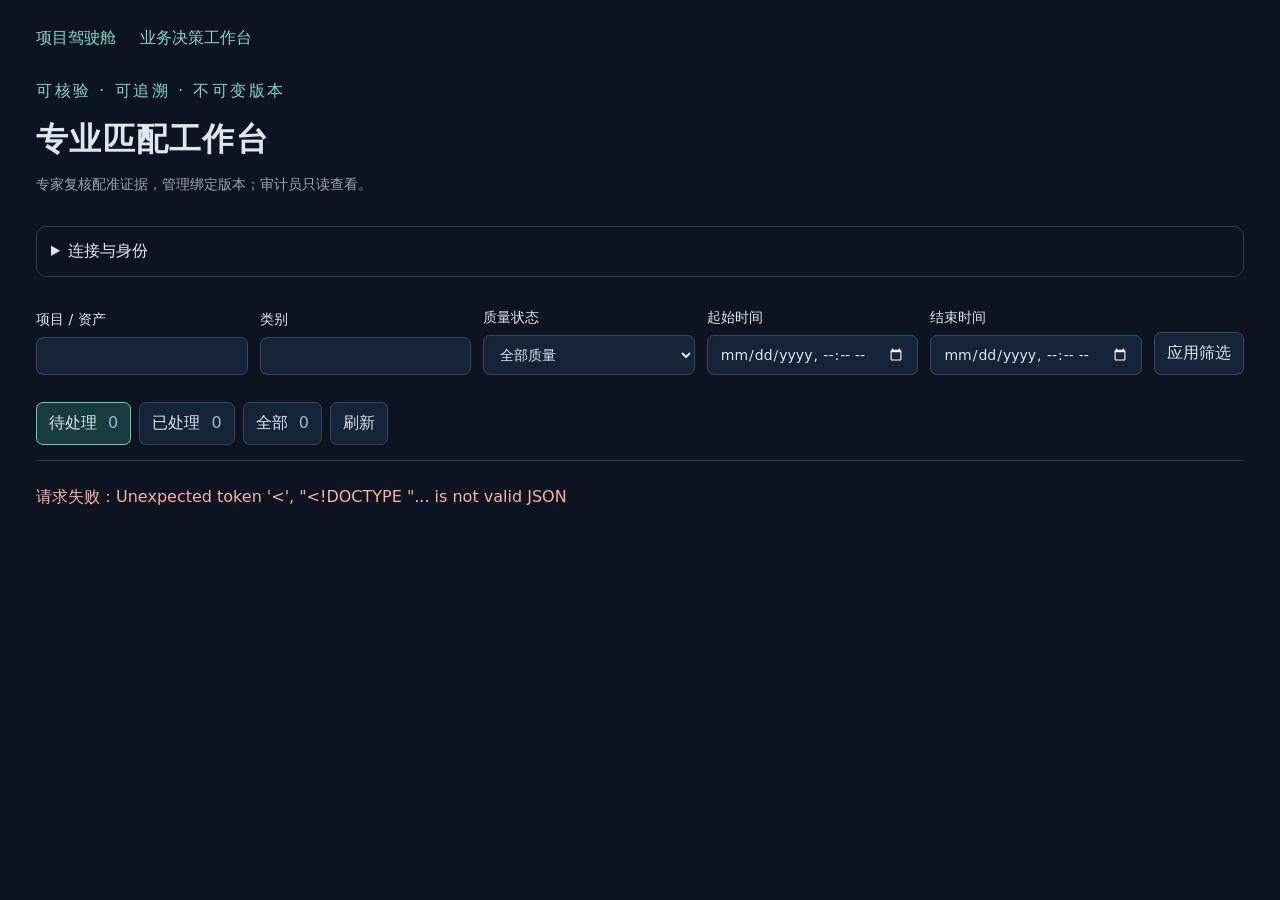
==== frontend/model-matching-lab.html @ 8bc89657 "feat: add professional model matching lab" ====
<!doctype html>
<html lang="zh-CN"><head><meta charset="utf-8"><meta name="viewport" content="width=device-width, initial-scale=1">
<title>专业匹配工作台 · 点云平台</title><link rel="stylesheet" href="model-decisions.css"><link rel="stylesheet" href="model-matching-lab.css"></head>
<body><main>
<nav><a href="index.html">项目驾驶舱</a><a href="model-decisions.html">业务决策工作台</a></nav>
<header><p class="eyebrow">可核验 · 可追溯 · 不可变版本</p><h1>专业匹配工作台</h1><p>专家复核配准证据，管理绑定版本；审计员只读查看。</p></header>
<details class="connection"><summary>连接与身份</summary><label>API 访问令牌<input id="token" type="password" autocomplete="off" placeholder="仅在当前页面内存使用"></label><button id="connect">连接</button><p>权限由服务端验证；不接受 URL 中的角色或凭据。</p></details>
<section id="filters" aria-label="筛选区"><label>项目 / 资产<input id="asset-filter"></label><label>类别<input id="class-filter"></label><label>质量状态<select id="gate-filter"><option value="">全部质量</option><option value="passed">通过</option><option value="review_required">待专家复核</option><option value="rejected">算法拒绝</option></select></label><label>起始时间<input id="start-filter" type="datetime-local"></label><label>结束时间<input id="end-filter" type="datetime-local"></label><button id="apply-filters">应用筛选</button></section>
<div class="tabs" aria-label="事项状态"><button data-status="pending" aria-pressed="true">待处理 <span data-count="pending">0</span></button><button data-status="processed" aria-pressed="false">已处理 <span data-count="processed">0</span></button><button data-status="all" aria-pressed="false">全部 <span data-count="all">0</span></button><button id="refresh">刷新</button></div>
<p id="message" role="status" aria-live="polite">正在加载…</p>
<div class="workspace"><section aria-label="决定事项列表"><div id="decision-list"></div><button id="more" hidden>加载更多</button></section>
<section id="detail" hidden aria-label="事项详情">
<h2 id="object-title"></h2><p><span id="case-status" data-testid="case-status"></span> · <span id="object-class"></span> · <strong id="role-status"></strong></p><p id="gate-note"></p>
<label>候选模型<select id="candidate"></select></label><p id="candidate-summary"></p><p>当前绑定：<strong id="binding-id" data-testid="binding-id"></strong></p><p id="decision-summary"></p>
<label>核验范围<select id="scope"><option value="identity">仅确认物体身份</option><option value="operational_pose">确认作业参考位姿</option><option value="expert_pose">专家核验位姿</option></select></label>
<label>处理原因<textarea id="reason" data-testid="decision-reason" maxlength="1000" rows="3"></textarea></label><div class="actions"><button data-action="confirm">确认</button><button data-action="reject">拒绝</button><button data-action="no_match">无匹配</button></div>
<div id="technical">
<section><h3>配准配置与引擎</h3><p id="engine"></p><label>重新配准配置<select id="registration-config"><option value="">正在读取已发布配置…</option></select></label><div class="actions"><button data-action="rerun">重新配准</button><button data-action="supersede">替换当前绑定</button></div><p id="config-note" class="muted"></p></section>
<section><h3>刚性变换矩阵（模型 → 对象，平移单位 m）</h3><table id="matrix" aria-label="刚性变换矩阵"></table><h3>覆盖率、残差与尺寸</h3><dl id="metrics"></dl><p id="gate-reasons"></p></section>
<details><summary>Top-K 候选解释与模型版本</summary><pre id="retrieval-evidence"></pre></details>
<section><h3>绑定版本链</h3><ol id="binding-history"></ol><label>恢复历史版本<select id="restore-target"></select></label><p>将创建新版本，不修改旧绑定。</p><button data-action="restore">恢复历史版本</button></section>
<details><summary>人工决定历史</summary><pre id="decision-history"></pre></details><details><summary>审计操作与事件引用</summary><pre id="audit"></pre></details>
</div></section></div></main><script src="model-matching-workbench.js"></script><script src="model-matching-lab.js"></script></body></html>
---- frontend/model-decisions.css ----
:root{font-family:Inter,"Microsoft YaHei",system-ui,sans-serif;color:#dce7ef;background:#0b1420;color-scheme:dark}*{box-sizing:border-box}body{margin:0}main{max-width:1440px;margin:auto;padding:28px 36px}nav{display:flex;gap:24px}a{color:#77d8cb;text-decoration:none}header{margin:32px 0}h1{font-size:32px;letter-spacing:.04em;margin:8px 0}h2{font-size:21px}.eyebrow{color:#77d8cb;letter-spacing:.16em}.muted,header>p:last-child,.connection p{color:#91a6b7;font-size:14px}button,input,select,textarea{font:inherit;border:1px solid #35495c;border-radius:7px;padding:10px 12px;color:inherit;background:#142335}button{cursor:pointer}button:hover:not(:disabled),button[aria-pressed=true]{border-color:#69c8bd;background:#173b40}button:disabled{opacity:.4;cursor:not-allowed}button:focus-visible,a:focus-visible,input:focus-visible,select:focus-visible,textarea:focus-visible{outline:2px solid #77d8cb;outline-offset:3px}label{display:flex;flex-direction:column;gap:8px;font-size:14px;margin:12px 0}textarea{width:100%;resize:vertical}.connection{border:1px solid #293e50;border-radius:10px;padding:14px;margin-bottom:20px}.connection input{max-width:520px}#filters{display:flex;flex-wrap:wrap;gap:12px;align-items:end}#filters label{flex:1;min-width:150px}#filters button{margin-bottom:12px}.tabs{display:flex;flex-wrap:wrap;gap:8px;border-bottom:1px solid #293e50;padding:15px 0}.tabs span{display:inline-block;margin-left:6px;color:#9bb8cb}#message{min-height:24px;padding:10px 0}#message[data-kind=error]{color:#ffaca3}#message[data-kind=conflict]{color:#ffd187}.workspace{display:grid;grid-template-columns:minmax(280px,.85fr) minmax(440px,1.4fr);gap:24px}#detail{background:#111f2e;border:1px solid #293e50;border-radius:12px;padding:24px}.decision-row{display:block;width:100%;text-align:left;margin-bottom:10px;line-height:1.7}.decision-row strong,.decision-row small{display:block}.decision-row small{color:#9bb1c1}.actions{display:flex;gap:12px;margin:20px 0}.actions button:first-child{background:#205c56}#gate-note{padding:12px;background:#1e2e3b;border-left:3px solid #e3b767;font-size:14px}#more{margin:12px 0}[hidden]{display:none!important}@media(max-width:850px){main{padding:20px}.workspace{grid-template-columns:1fr}h1{font-size:26px}}
---- frontend/model-matching-lab.css ----
.workspace{grid-template-columns:minmax(260px,.65fr) minmax(500px,1.6fr)}#technical section{border-top:1px solid #293e50;margin-top:22px;padding-top:10px}#technical details{margin:16px 0;border:1px solid #293e50;border-radius:8px;padding:14px}#technical pre{white-space:pre-wrap;overflow-wrap:anywhere;font-size:12px;line-height:1.6;color:#b6cad9;max-height:440px;overflow:auto}#matrix{border-collapse:collapse;width:100%;font-variant-numeric:tabular-nums}#matrix td{border:1px solid #35495c;padding:9px;text-align:right}#metrics{display:grid;grid-template-columns:1fr 1fr;gap:10px}#metrics dt{color:#97acbc}#metrics dd{margin:0;text-align:right}#binding-history{padding-left:22px;line-height:1.8;overflow-wrap:anywhere}#role-status{color:#77d8cb}@media(max-width:900px){.workspace{grid-template-columns:1fr}}
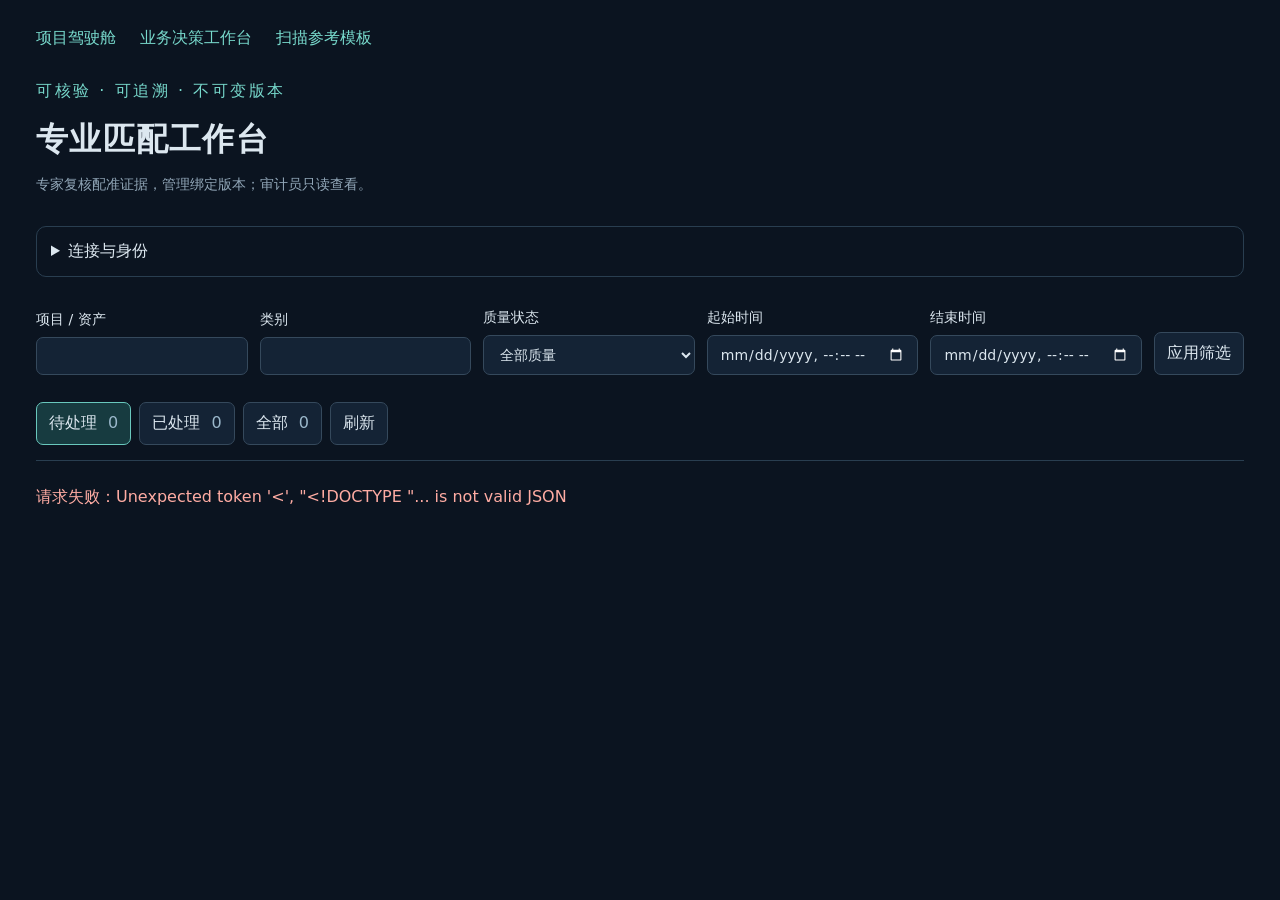
==== commit 47403ce6: "feat: add scanned reference library workbench" ====
--- a/frontend/model-matching-lab.html
+++ b/frontend/model-matching-lab.html
@@ -2,7 +2,7 @@
 <html lang="zh-CN"><head><meta charset="utf-8"><meta name="viewport" content="width=device-width, initial-scale=1">
 <title>专业匹配工作台 · 点云平台</title><link rel="stylesheet" href="model-decisions.css"><link rel="stylesheet" href="model-matching-lab.css"></head>
 <body><main>
-<nav><a href="index.html">项目驾驶舱</a><a href="model-decisions.html">业务决策工作台</a></nav>
+<nav><a href="index.html">项目驾驶舱</a><a href="model-decisions.html">业务决策工作台</a><a href="model-reference-library.html">扫描参考模板</a></nav>
 <header><p class="eyebrow">可核验 · 可追溯 · 不可变版本</p><h1>专业匹配工作台</h1><p>专家复核配准证据，管理绑定版本；审计员只读查看。</p></header>
 <details class="connection"><summary>连接与身份</summary><label>API 访问令牌<input id="token" type="password" autocomplete="off" placeholder="仅在当前页面内存使用"></label><button id="connect">连接</button><p>权限由服务端验证；不接受 URL 中的角色或凭据。</p></details>
 <section id="filters" aria-label="筛选区"><label>项目 / 资产<input id="asset-filter"></label><label>类别<input id="class-filter"></label><label>质量状态<select id="gate-filter"><option value="">全部质量</option><option value="passed">通过</option><option value="review_required">待专家复核</option><option value="rejected">算法拒绝</option></select></label><label>起始时间<input id="start-filter" type="datetime-local"></label><label>结束时间<input id="end-filter" type="datetime-local"></label><button id="apply-filters">应用筛选</button></section>
